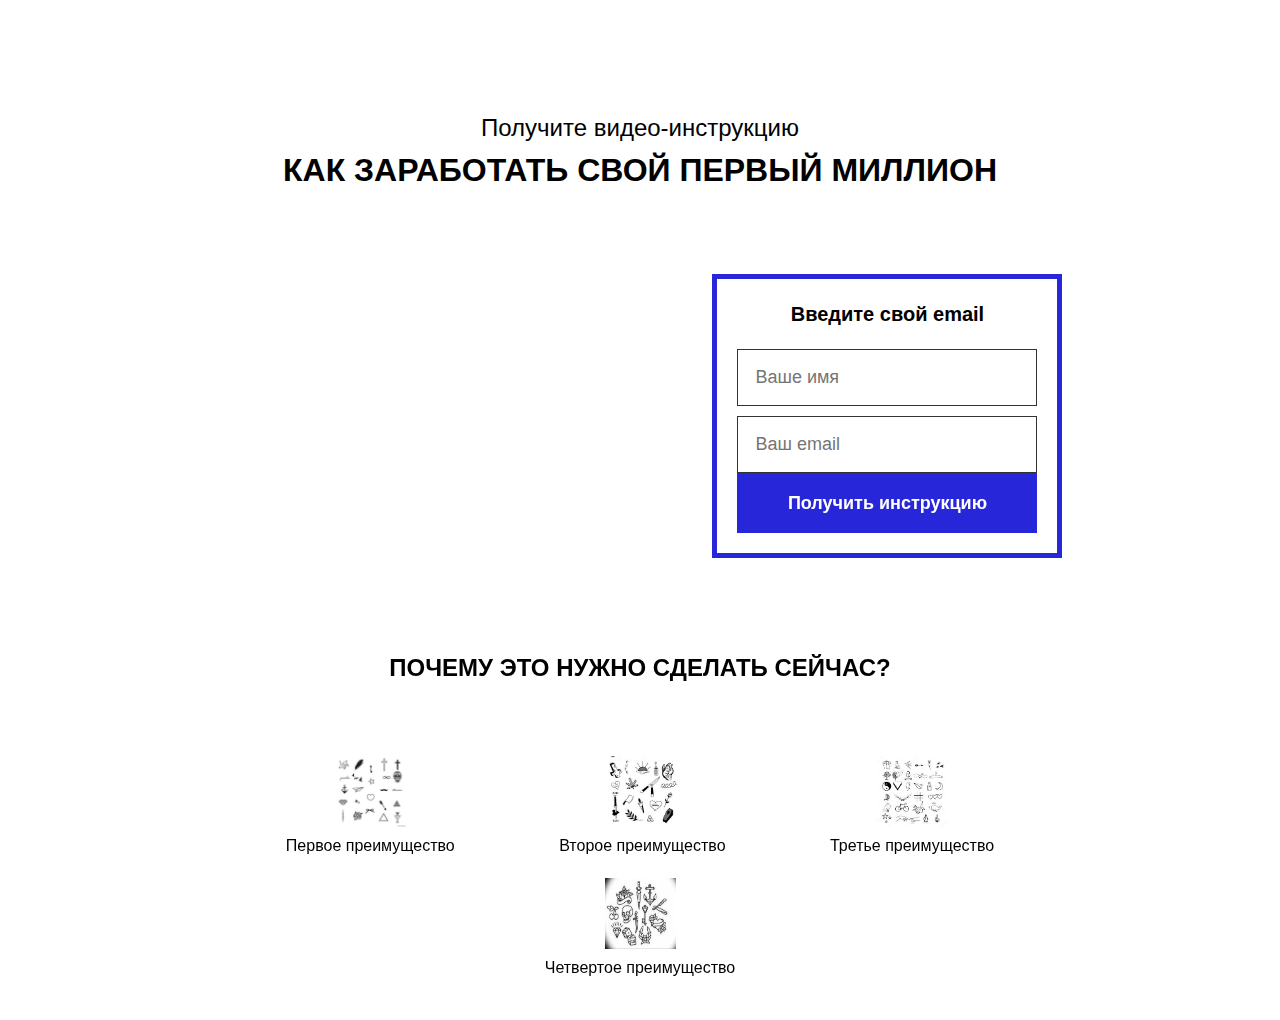
==== index.html @ 5ba073fe "Создали 12 урок" ====
<!DOCTYPE HTML>
<html lang="ru">
<head>
    <meta charset="UTF-8">
	<title>Мой первый сайт</title>
	<link rel="stylesheet" type="text/css" href="css/style.css">
	<meta name="description" content="уроки">
	<meta name="keywords" content="html, lesson">
</head>
<body>

<div class="section">
<h1 class="header"><span>Получите видео-инструкцию</span><strong>Как заработать свой первый миллион</strong></h1>
	<div class="main"></div>
		<div class="video">
<iframe width="550" height="309" src="https://www.youtube.com/embed/ayVLjyWqMCs" frameborder="0" allow="accelerometer; autoplay; encrypted-media; gyroscope; picture-in-picture" allowfullscreen></iframe>
</div>
		<div class="form">
			<p class="form-header">Введите свой email</p>
				<form action="#">
					<input type="text" placeholder="Ваше имя">
					<input type="text" placeholder="Ваш email">
					<button class="form-button">Получить инструкцию</button>
			</form>
				</div>

</div>


<div class="section">
<h2 class="feature-header">Почему это нужно сделать сейчас?</h2>
	<div class="feature">
		<div class="col">
	<img src="img/01.jpg" width="71" height="71">
	<p>Первое преимущество</p>
	</div>
	
	<div class="col">
	<img src="img/02.jpg" width="71" height="71">
	<p>Второе преимущество</p>
	</div>
	
	<div class="col">
	<img src="img/03.jpg" width="71" height="71">
	<p>Третье преимущество</p>
	</div>
	
	<div class="col">
	<img src="img/04.jpg" width="71" height="71">
	<p>Четвертое преимущество</p>
	</div>
			
			</div>
			
	
	</div>
</div>

</body>
</html>
---- css/style.css ----
* {
box-sizing:border-box;
margin:0;	
}

.header {
text-align:center;
margin-top:80px;	
}

.header span {
display:block;
font-size:24px;
font-weight:400;
	
}

body {
font-family:Tahoma, sans-serif;	
line-height:1.5;
color:№333333;
}

.header strong {
font-weight:900;
text-transform:uppercase;	
}

.section {
padding:30px 10%;	
}

.main {
margin-top:80px;
text-align:center;	
}

.video, .form {
display:inline-block;
vertical-align:top;
}

.form {
border:5px solid #2727d9;
padding:20px;
text-align:center;
margin-left:30px;
}

.form input {
width:300px;
padding:17px;
border:1px solid #333333;	
font-size:18px;
margin-top:10px;
display:block;
}

.form-header {
text-align:center;
font-size:20px;
font-weight:900;
margin-bottom:20px;	
}

.col {
display:inline-block;
text-align:center;	
margin:10px 50px;
}

.form button {
font-weight:900;
font-size:18px;	
color:#ffffff;
background-color:#2727d9;
width:300px;
height:60px;
border:none;
}

.feature {
margin-top:60px;
text-align:center;	
}

.feature-header {
text-align:center;
text-transform:uppercase;
font-weight:900;
font-size:24px;	
}
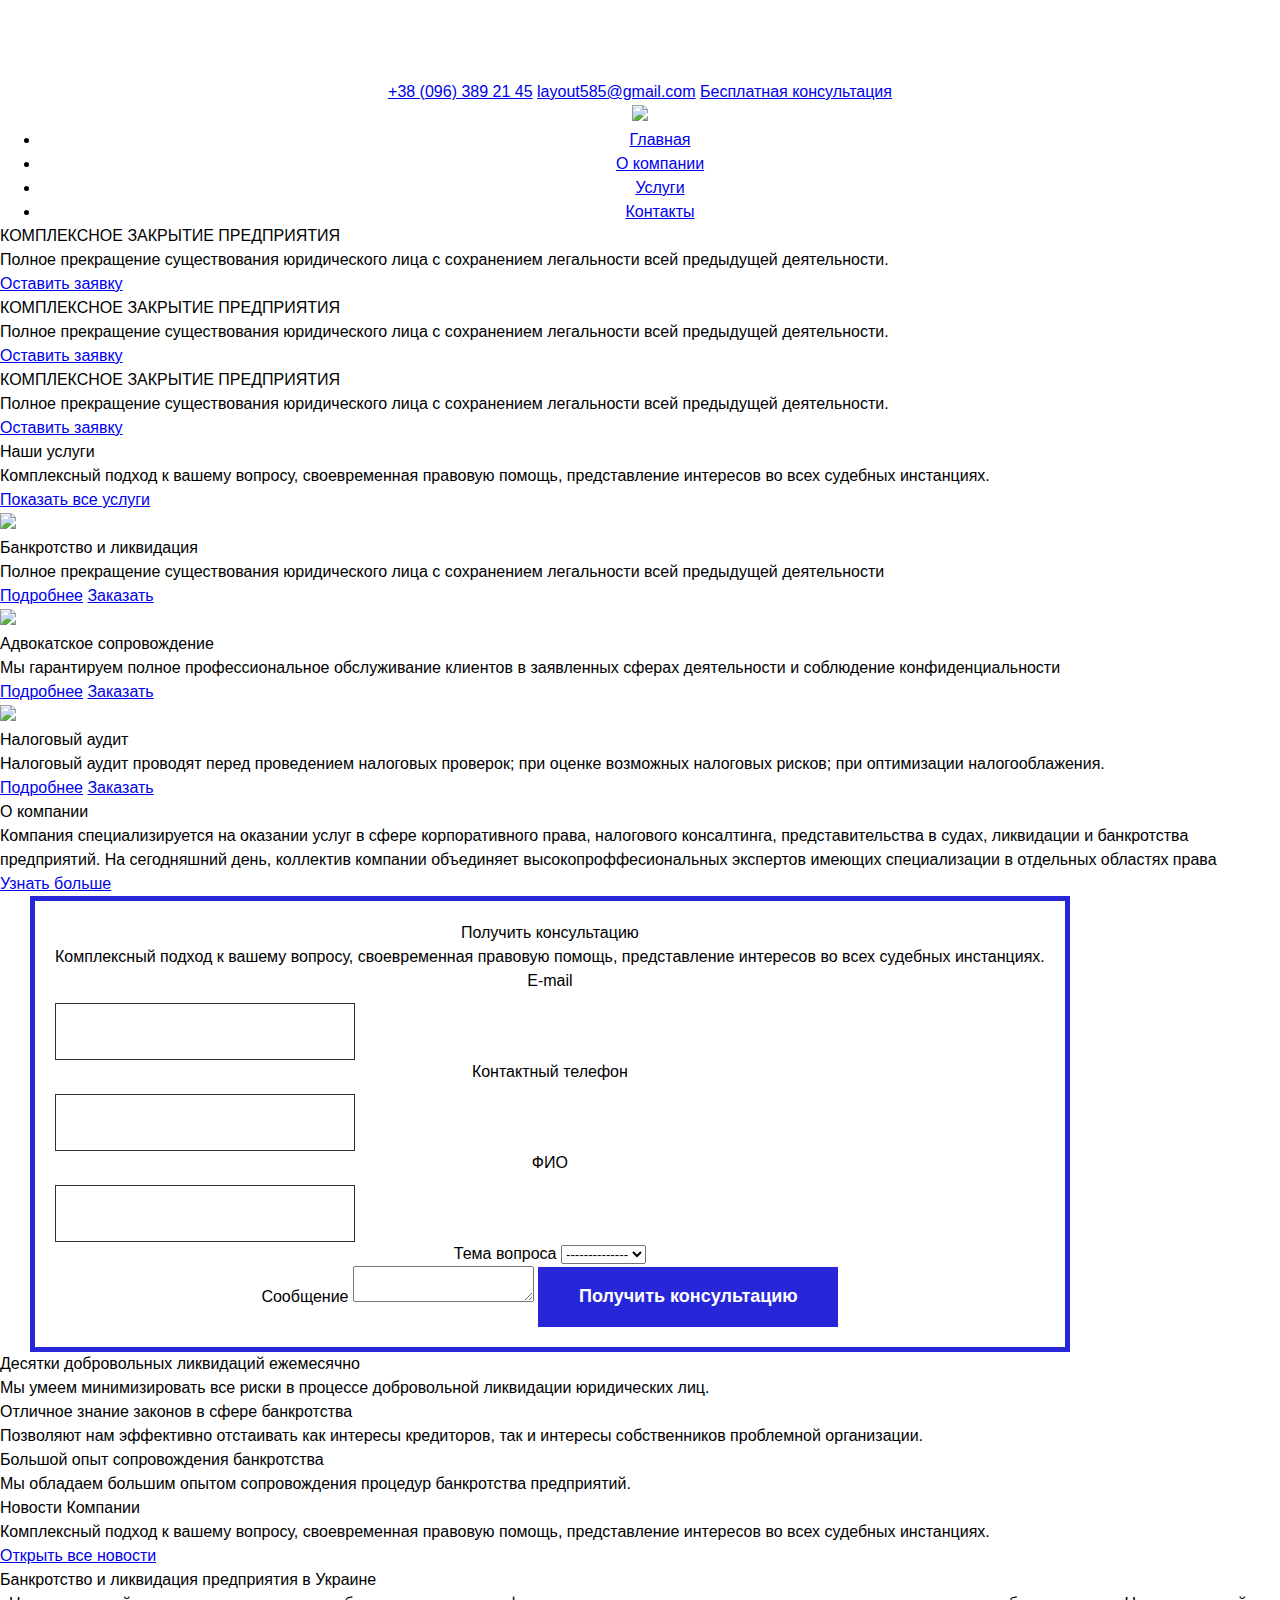
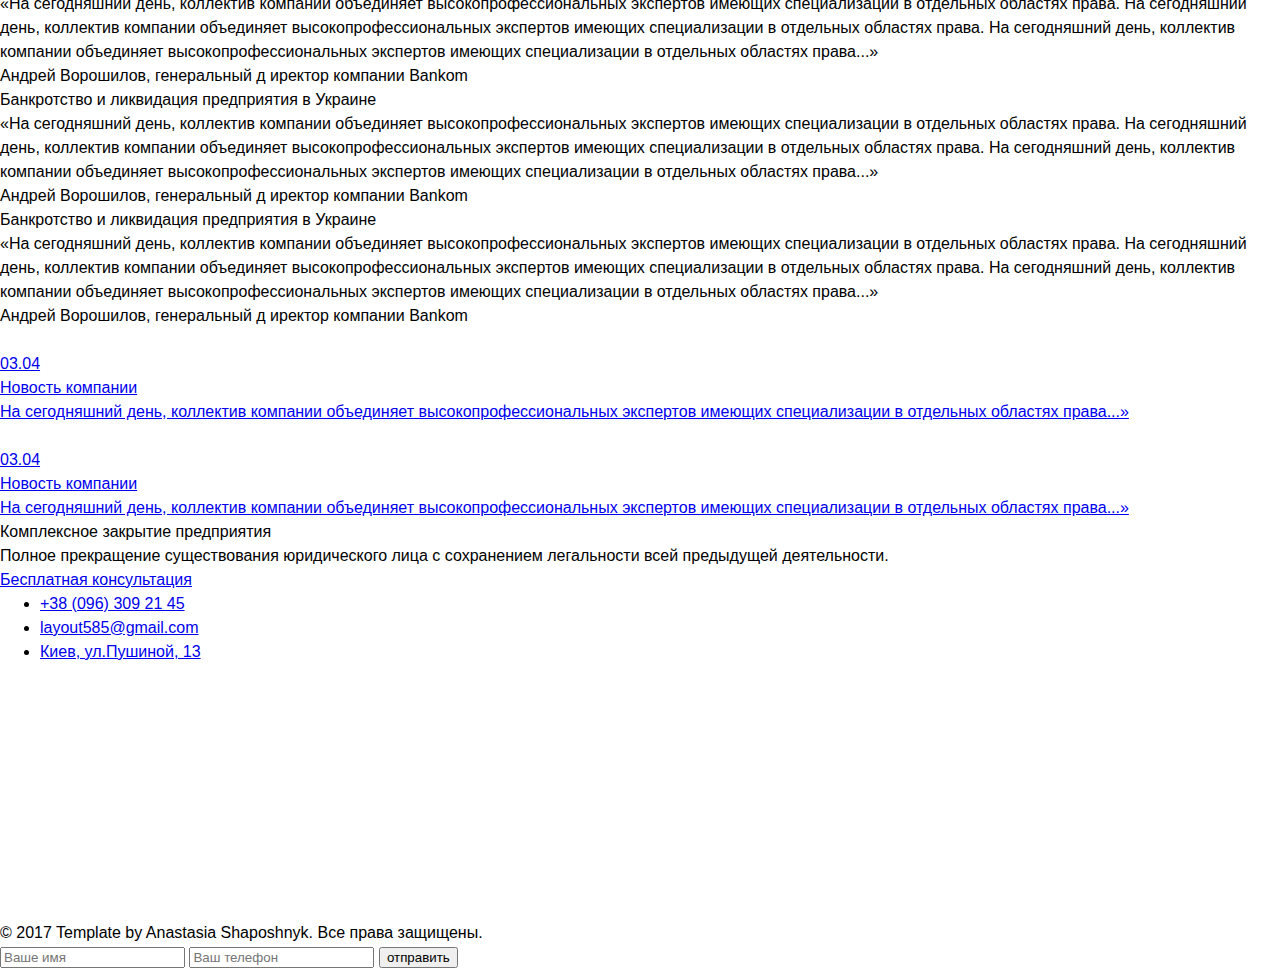
==== commit 7c909412: "Add files via upload" ====
--- a/index.html
+++ b/index.html
@@ -3,58 +3,407 @@
 <head>
     <meta charset="UTF-8">
 	<title>Мой первый сайт</title>
+	<link href="https://fonts.googleapis.com/css2?family=PT+Serif&family=Roboto&display=swap" rel="stylesheet">
+	<link href="https://fonts.googleapis.com/icon?family=Material+Icons"
+      rel="stylesheet">
+	  
+	<link rel="stylesheet" type="text/css" href="css/normalize.css">
+	<link rel="stylesheet" type="text/css" href="css/fonts.css">
+	<link rel="stylesheet" type="text/css" href="css/jquery.fancybox.min.css">
+	<link rel="stylesheet" type="text/css" href="css/slick.css">
+	<link rel="stylesheet" type="text/css" href="css/jquery.formstyler.css">
+	<link rel="stylesheet" type="text/css" href="css/jquery.formstyler.theme.css">
 	<link rel="stylesheet" type="text/css" href="css/style.css">
-	<meta name="description" content="уроки">
-	<meta name="keywords" content="html, lesson">
-</head>
+	<link rel="stylesheet" type="text/css" href="css/media.css">
+	
 <body>
 
-<div class="section">
-<h1 class="header"><span>Получите видео-инструкцию</span><strong>Как заработать свой первый миллион</strong></h1>
-	<div class="main"></div>
-		<div class="video">
-<iframe width="550" height="309" src="https://www.youtube.com/embed/ayVLjyWqMCs" frameborder="0" allow="accelerometer; autoplay; encrypted-media; gyroscope; picture-in-picture" allowfullscreen></iframe>
-</div>
-		<div class="form">
-			<p class="form-header">Введите свой email</p>
-				<form action="#">
-					<input type="text" placeholder="Ваше имя">
-					<input type="text" placeholder="Ваш email">
-					<button class="form-button">Получить инструкцию</button>
-			</form>
-				</div>
-
-</div>
-
-
-<div class="section">
-<h2 class="feature-header">Почему это нужно сделать сейчас?</h2>
-	<div class="feature">
-		<div class="col">
-	<img src="img/01.jpg" width="71" height="71">
-	<p>Первое преимущество</p>
+<header class="header">
+	<div class="header_top">
+	<div class="container">
+	<div class="header_contacts">
+	<a class="header_phone" href="tel:380963892145">+38 (096) 389 21 45</a>
+	<a class="header_email" href="#">layout585@gmail.com</a>
+	<a data-fancybox data-src="#modal" href="javascript:;" class="header__btn" href="#">Бесплатная консультация</a>
+	</div>
+	</div>
 	</div>
 	
-	<div class="col">
-	<img src="img/02.jpg" width="71" height="71">
-	<p>Второе преимущество</p>
-	</div>
-	
-	<div class="col">
-	<img src="img/03.jpg" width="71" height="71">
-	<p>Третье преимущество</p>
-	</div>
-	
-	<div class="col">
-	<img src="img/04.jpg" width="71" height="71">
-	<p>Четвертое преимущество</p>
-	</div>
-			
-			</div>
-			
-	
-	</div>
-</div>
+	</div>
+	<div class="header_content">
+	<div class="container">
+	<div class="header_logo"><a href="#"><img src="img/logo.png">
+	</div>
+	<div class="header_content-inner">
+	<nav class="menu">
+	<ul>
+		<li><a href="#">Главная</a></li>
+		<li><a href="#">О компании</a></li>
+		<li><a href="#">Услуги</a></li>
+		<li><a href="#">Контакты</a></li>
+	</nav>
+	</div>
+	</div>
+	</div>
+	</header>
+
+<section class="slider">
+<div class="container">
+<div class="slider_inner">
+<div class="slider_item">
+<div class="slider_item-content">
+<div class="slider_title">
+КОМПЛЕКСНОЕ ЗАКРЫТИЕ ПРЕДПРИЯТИЯ
+</div>
+<div class="slider_text">
+Полное прекращение существования юридического лица с сохранением легальности всей предыдущей деятельности.
+</div>
+<a data-fancybox data-src="#modal" href="javascript:;" class="slider_btn, default-btn">
+Оставить заявку
+</a>
+</div>
+</div>
+<div class="slider_item">
+<div class="slider_item-content">
+<div class="slider_title">
+КОМПЛЕКСНОЕ ЗАКРЫТИЕ ПРЕДПРИЯТИЯ
+</div>
+<div class="slider_text">
+Полное прекращение существования юридического лица с сохранением легальности всей предыдущей деятельности.
+</div>
+<a data-fancybox data-src="#modal" href="javascript:;" class="slider_btn, default-btn">
+Оставить заявку
+</a>
+</div>
+</div>
+<div class="slider_item">
+<div class="slider_item-content">
+<div class="slider_title">
+КОМПЛЕКСНОЕ ЗАКРЫТИЕ ПРЕДПРИЯТИЯ
+</div>
+<div class="slider_text">
+Полное прекращение существования юридического лица с сохранением легальности всей предыдущей деятельности.
+</div>
+<a data-fancybox data-src="#modal" href="javascript:;" class="slider_btn, default-btn">
+Оставить заявку
+</a>
+</div>
+</div>
+</div>
+</section>
+<section class="services">
+<div class="container">
+<div class="services_top">
+<div class="services_title-box">
+<div class="services-title">
+Наши услуги
+</div>
+<div class="services_text">
+Комплексный подход к вашему вопросу, своевременная правовую помощь, представление интересов во всех судебных инстанциях.
+</div>
+</div>
+<div class="services_btn">
+<a href="#">
+Показать все услуги
+</a>
+</div>
+</div>
+<div class="services_items">
+<div class="services_item">
+<img src="img/about-1.png">
+<div class="services_item-title">
+Банкротство и ликвидация
+</div>
+<div class="services_item-text">
+Полное прекращение существования юридического лица с сохранением легальности всей предыдущей деятельности
+</div>
+<div class="services_item-btn">
+<a class="services_item-link" href="#">Подробнее</a>
+<a data-fancybox data-src="#modal" href="javascript:;" class="default-btn">
+Заказать
+</a>
+</div>
+</div>
+<div class="services_item">
+<img src="img/about-2.png">
+<div class="services_item-title">
+Адвокатское сопровождение
+</div>
+<div class="services_item-text">
+Мы гарантируем полное профессиональное обслуживание клиентов в заявленных сферах деятельности и соблюдение конфиденциальности
+</div>
+<div class="services_item-btn">
+<a class="services_item-link" href="#">Подробнее</a>
+<a data-fancybox data-src="#modal" href="javascript:;" class="default-btn">
+Заказать
+</a>
+</div>
+</div>
+<div class="services_item">
+<img src="img/about-3.png">
+<div class="services_item-title">
+Налоговый аудит
+</div>
+<div class="services_item-text">
+Налоговый аудит проводят перед проведением налоговых проверок; при оценке возможных налоговых рисков; при оптимизации налогооблажения.
+</div>
+<div class="services_item-btn">
+<a class="services_item-link" href="#">Подробнее</a>
+<a data-fancybox data-src="#modal" href="javascript:;" class="default-btn">
+Заказать
+</a>
+</div>
+</div>
+</div>
+</div>
+</section>
+
+<section class="about">
+<div class="container">
+<div class="about_inner">
+<div class="about_title">
+О компании
+</div>
+<div class="about_text">
+Компания специализируется на оказании услуг в сфере корпоративного права, налогового консалтинга, представительства в судах, ликвидации и банкротства предприятий. На сегодняшний день, коллектив компании объединяет высокопроффесиональных экспертов имеющих специализации в отдельных областях права  
+</div>
+<a href="#" class="about_btn, default-btn">
+Узнать больше
+</a>
+</div>
+</div>
+</section>
+<section class="form">
+<div class="container">
+<div class="form_inner">
+<div class="form_content">
+<div class="form_title-box">
+<div class="form-title">
+Получить консультацию
+</div>
+<div class="form_text">
+Комплексный подход к вашему вопросу, своевременная правовую помощь, представление интересов во всех судебных инстанциях.
+</div>
+</div>
+<div class="form_box">
+<form>
+<div class="form_box-inner">
+<div class="form_box-left">
+<label>
+E-mail
+<input type="text">
+</label>
+<label>
+Контактный телефон
+<input type="text">
+</label>
+<label>
+ФИО
+<input type="text">
+</label>
+<label>
+Тема вопроса
+<select>
+<option>--------------</option>
+<option>--------------</option>
+<option>--------------</option>
+<option>--------------</option>
+</select>
+</label>
+</div>
+<div class="form_box-right">
+<label>
+Сообщение
+<textarea></textarea>
+</label>
+<label>
+<button class="default-btn" type="submit">Получить консультацию</button>
+</div>
+</div>
+</form>
+</div>
+</div>
+</div>
+</section>
+
+<section class="advantages">
+<div class="container">
+<div class="advantages_inner">
+<div class="advantages-item">
+<div class="advantages_title">
+Десятки добровольных ликвидаций ежемесячно
+</div>
+<div class="advantages_text">
+Мы умеем минимизировать все риски в процессе добровольной ликвидации юридических лиц.
+</div>
+</div>
+<div class="advantages-item">
+<div class="advantages_title">
+Отличное знание законов в сфере банкротства
+</div>
+<div class="advantages_text">
+Позволяют нам эффективно отстаивать как интересы кредиторов, так и интересы собственников проблемной организации.
+</div>
+</div>
+<div class="advantages-item">
+<div class="advantages_title">
+Большой опыт сопровождения банкротства
+</div>
+<div class="advantages_text">
+Мы обладаем большим опытом сопровождения процедур банкротства предприятий.
+</div>
+</div>
+</div>
+</div>
+</section>
+
+<section class="news">
+<div class="container">
+<div class="news__top">
+        <div class="news__title-box">
+          <div class="news__title">
+            Новости Компании
+          </div>
+          <div class="news__text">
+            Комплексный подход к вашему вопросу, своевременная правовую помощь, представление интересов во всех судебных
+            инстанциях.
+          </div>
+        </div>
+        <div class="news__btn">
+          <a href="#">
+            Открыть все новости
+          </a>
+        </div>
+      </div>
+      <div class="news__inner">
+        <div class="news__slider">
+          <div class="news__slider-inner">
+            <div class="news__slider-item">
+              <div class="news__slider-title">
+                Банкротство и ликвидация предприятия в Украине
+              </div>
+              <div class="news__slider-text">
+                «На сегодняшний день, коллектив компании объединяет высокопрофессиональных экспертов имеющих
+                специализации в отдельных областях права. На сегодняшний день, коллектив компании объединяет
+                высокопрофессиональных экспертов имеющих специализации в отдельных областях права. На сегодняшний день,
+                коллектив компании объединяет высокопрофессиональных экспертов имеющих специализации в отдельных
+                областях права...»
+              </div>
+              <div class="news__slider-author">
+                Андрей Ворошилов, генеральный д иректор компании Bankom
+              </div>
+            </div>
+            <div class="news__slider-item">
+              <div class="news__slider-title">
+                Банкротство и ликвидация предприятия в Украине
+              </div>
+              <div class="news__slider-text">
+                «На сегодняшний день, коллектив компании объединяет высокопрофессиональных экспертов имеющих
+                специализации в отдельных областях права. На сегодняшний день, коллектив компании объединяет
+                высокопрофессиональных экспертов имеющих специализации в отдельных областях права. На сегодняшний день,
+                коллектив компании объединяет высокопрофессиональных экспертов имеющих специализации в отдельных
+                областях права...»
+              </div>
+              <div class="news__slider-author">
+                Андрей Ворошилов, генеральный д иректор компании Bankom
+              </div>
+            </div>
+            <div class="news__slider-item">
+              <div class="news__slider-title">
+                Банкротство и ликвидация предприятия в Украине
+              </div>
+              <div class="news__slider-text">
+                «На сегодняшний день, коллектив компании объединяет высокопрофессиональных экспертов имеющих
+                специализации в отдельных областях права. На сегодняшний день, коллектив компании объединяет
+                высокопрофессиональных экспертов имеющих специализации в отдельных областях права. На сегодняшний день,
+                коллектив компании объединяет высокопрофессиональных экспертов имеющих специализации в отдельных
+                областях права...»
+              </div>
+              <div class="news__slider-author">
+                Андрей Ворошилов, генеральный д иректор компании Bankom
+              </div>
+            </div>
+          </div>
+        </div>
+        <a href="#" class="news__blog">
+          <div class="news__images">
+            <img src="img/news-1.jpg" alt="">
+            <div class="news__date">03.04</div>
+          </div>
+          <div class="news__blog-title">
+            Новость компании
+          </div>
+          <div class="news__blog-text">
+            На сегодняшний день, коллектив компании объединяет высокопрофессиональных экспертов имеющих специализации в
+            отдельных областях права...»
+          </div>
+        </a>
+        <a href="#" class="news__blog">
+          <div class="news__images">
+            <img src="img/news-2.jpg" alt="">
+            <div class="news__date">03.04</div>
+          </div>
+          <div class="news__blog-title">
+            Новость компании
+          </div>
+          <div class="news__blog-text">
+            На сегодняшний день, коллектив компании объединяет высокопрофессиональных экспертов имеющих специализации в
+            отдельных областях права...»
+          </div>
+        </a>
+      </div>
+    </div>
+  </section>
+
+<footer class="footer">
+    <div class="footer__content">
+      <div class="container">
+        <div class="footer__inner">
+          <div class="footer__info">
+            <div class="footer__title">
+              Комплексное закрытие предприятия
+            </div>
+            <div class="footer__text">
+              Полное прекращение существования юридического лица с сохранением легальности всей предыдущей деятельности.
+            </div>
+            <a data-fancybox data-src="#modal" href="javascript:;" class="header__btn" href="#">
+              Бесплатная консультация
+            </a>
+            <ul class="footer__list">
+              <li><a class="footer__phone" href="tel:380963092145">+38 (096) 309 21 45</a></li>
+              <li><a href="#">layout585@gmail.com</a></li>
+              <li><a class="footer__adress" href="#">Киев, ул.Пушиной, 13</a></li>
+            </ul>
+          </div>
+          <div class="footer__map">
+            <iframe height="250px" src="https://www.google.com/maps/embed?pb=!1m18!1m12!1m3!1d2540.124391996489!2d30.364922015731644!3d50.457408279476354!2m3!1f0!2f0!3f0!3m2!1i1024!2i768!4f13.1!3m3!1m2!1s0x40d4cc919501b4ef%3A0x71a476f68f4c8246!2z0YPQuy4g0KTQtdC-0LTQvtGA0Ysg0J_Rg9GI0LjQvdC-0LksIDEzLCDQmtC40LXQsiwgMDIwMDA!5e0!3m2!1sru!2sua!4v1555013165886!5m2!1sru!2sua" frameborder="0" style="border:0" allowfullscreen></iframe>
+          </div>
+        </div>
+      </div>
+    </div>
+    <div class="footer__copy">
+      <div class="container">
+        <div class="copy__text">
+          © 2017 Template by Anastasia Shaposhnyk. Все права защищены.
+        </div>
+      </div>
+    </div>
+  </footer> 
+
+ <div id="modal">
+          <form>
+		  <input type="text" placeholder="Ваше имя">
+		   <input type="text" placeholder="Ваш телефон">
+			<input type="submit" value="отправить">
+		  </form>
+        </div>
+
+
+<script src="https://ajax.googleapis.com/ajax/libs/jquery/3.5.1/jquery.min.js"></script>
+<script src="js/jquery.fancybox.min.js"></script>
+<script src="js/slick.min.js"></script>
+<script src="js/jquery.formstyler.min.js"></script>
+<script src="js/main.js"></script>
 
 </body>
 </html>